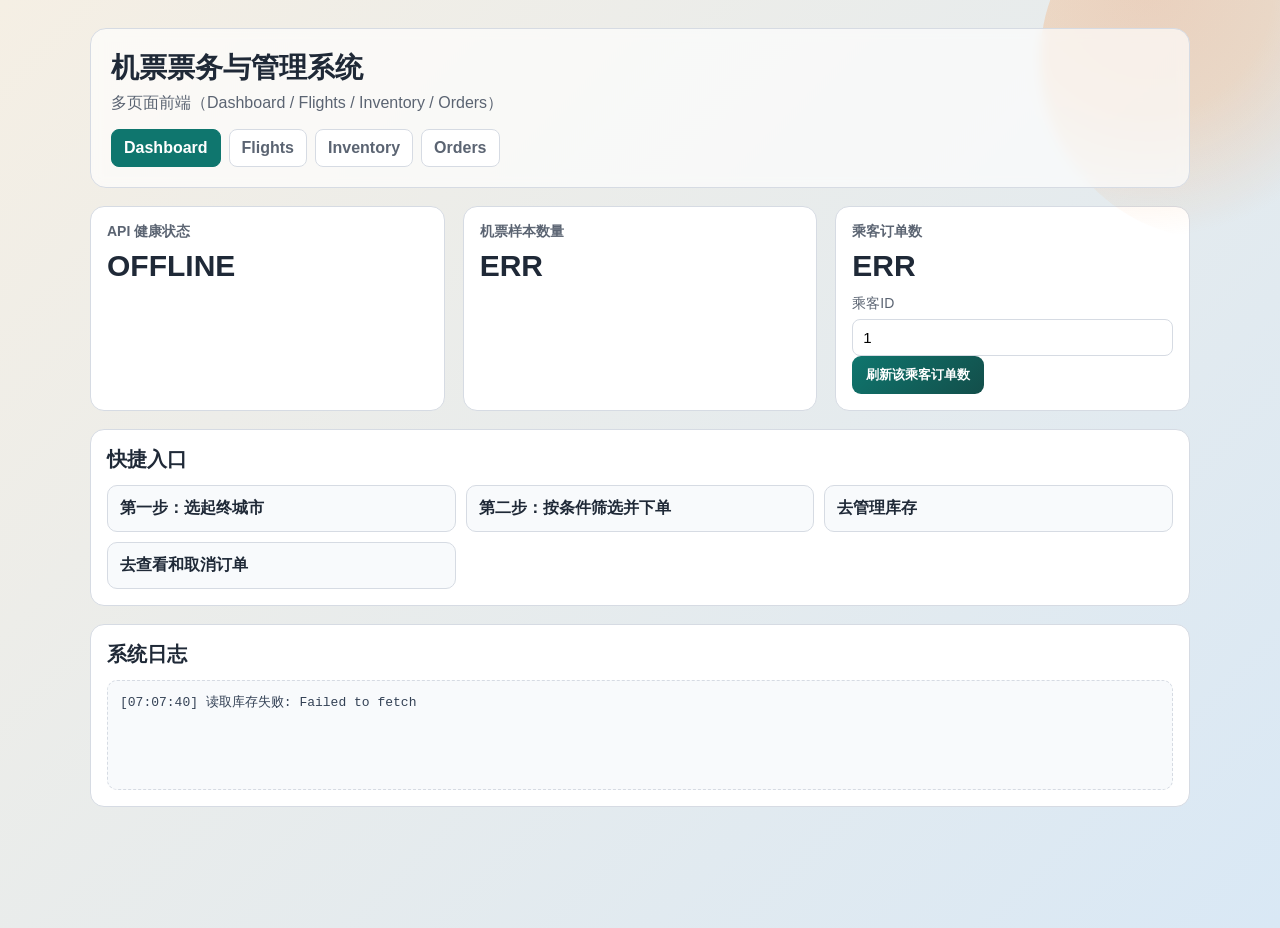
==== client/index.html @ 11f736d2 "order" ====
﻿<!doctype html>
<html lang="zh-CN">
  <head>
    <meta charset="UTF-8" />
    <meta name="viewport" content="width=device-width, initial-scale=1.0" />
    <title>票务系统 - Dashboard</title>
    <link rel="stylesheet" href="./style.css" />
  </head>
  <body>
    <div class="bg-shape"></div>
    <main class="page">
      <header class="hero">
        <h1>机票票务与管理系统</h1>
        <p>多页面前端（Dashboard / Flights / Inventory / Orders）</p>
        <nav class="top-nav">
          <a class="nav-link active" href="./index.html">Dashboard</a>
          <a class="nav-link" href="./flights.html">Flights</a>
          <a class="nav-link" href="./inventory.html">Inventory</a>
          <a class="nav-link" href="./orders.html">Orders</a>
        </nav>
      </header>

      <section class="grid cards">
        <article class="panel stat">
          <h3>API 健康状态</h3>
          <p id="api-status" class="big">检测中...</p>
        </article>
        <article class="panel stat">
          <h3>机票样本数量</h3>
          <p id="inv-count" class="big">-</p>
        </article>
        <article class="panel stat">
          <h3>乘客订单数</h3>
          <p id="order-count" class="big">-</p>
          <label>乘客ID <input id="passenger-id" type="number" value="1" min="1" /></label>
          <button id="btn-orders" type="button">刷新该乘客订单数</button>
        </article>
      </section>

      <section class="panel">
        <h2>快捷入口</h2>
        <div class="quick-actions">
          <a class="action-link" href="./flights.html">第一步：选起终城市</a>
          <a class="action-link" href="./ticket-select.html">第二步：按条件筛选并下单</a>
          <a class="action-link" href="./inventory.html">去管理库存</a>
          <a class="action-link" href="./orders.html">去查看和取消订单</a>
        </div>
      </section>

      <section class="panel">
        <h2>系统日志</h2>
        <pre id="log" class="log-box">等待操作...</pre>
      </section>
    </main>

    <script type="module" src="./js/dashboard.js"></script>
  </body>
</html>
---- client/style.css ----
:root {
  --bg-1: #f5efe4;
  --bg-2: #d9e8f5;
  --panel: #ffffff;
  --ink: #1f2937;
  --muted: #5b6472;
  --line: #d6dbe3;
  --accent: #0f766e;
  --accent-2: #134e4a;
}

* {
  box-sizing: border-box;
}

body {
  margin: 0;
  font-family: "Segoe UI", "Microsoft YaHei", sans-serif;
  color: var(--ink);
  background: linear-gradient(135deg, var(--bg-1), var(--bg-2));
  min-height: 100vh;
}

.bg-shape {
  position: fixed;
  right: -120px;
  top: -120px;
  width: 360px;
  height: 360px;
  border-radius: 50%;
  background: radial-gradient(circle at 30% 30%, #f97316, #fb923c, transparent 70%);
  opacity: 0.22;
  pointer-events: none;
}

.page {
  width: min(1100px, 92vw);
  margin: 28px auto;
  display: grid;
  gap: 18px;
}

.hero {
  background: rgba(255, 255, 255, 0.65);
  backdrop-filter: blur(6px);
  border: 1px solid var(--line);
  border-radius: 16px;
  padding: 20px;
}

.hero h1 {
  margin: 0 0 6px;
  font-size: 28px;
}

.hero p {
  margin: 0;
  color: var(--muted);
}

.panel {
  background: var(--panel);
  border: 1px solid var(--line);
  border-radius: 14px;
  padding: 16px;
}

.panel h2 {
  margin: 0 0 12px;
  font-size: 20px;
}

.panel-title-row {
  display: flex;
  align-items: center;
  justify-content: space-between;
  gap: 10px;
  margin-bottom: 10px;
}

.grid {
  display: grid;
  gap: 18px;
  grid-template-columns: repeat(2, minmax(0, 1fr));
}

.form {
  display: grid;
  gap: 10px;
}

.form-inline {
  display: flex;
  flex-wrap: wrap;
  align-items: end;
  gap: 10px;
}

label {
  display: grid;
  gap: 6px;
  font-size: 14px;
  color: var(--muted);
}

input {
  width: 100%;
  border: 1px solid var(--line);
  border-radius: 8px;
  padding: 9px 10px;
  font-size: 15px;
  outline: none;
}

input:focus {
  border-color: var(--accent);
  box-shadow: 0 0 0 3px rgba(15, 118, 110, 0.15);
}

button {
  border: 0;
  border-radius: 9px;
  background: linear-gradient(135deg, var(--accent), var(--accent-2));
  color: #fff;
  padding: 10px 14px;
  font-weight: 600;
  cursor: pointer;
}

button:hover {
  filter: brightness(1.06);
}

.table-wrap {
  overflow: auto;
}

table {
  width: 100%;
  border-collapse: collapse;
}

th,
td {
  border-bottom: 1px solid var(--line);
  text-align: left;
  padding: 10px 8px;
  font-size: 14px;
}

.log-box {
  margin: 0;
  min-height: 110px;
  padding: 12px;
  border-radius: 10px;
  border: 1px dashed var(--line);
  background: #f8fafc;
  color: #334155;
  white-space: pre-wrap;
}

@media (max-width: 900px) {
  .grid {
    grid-template-columns: 1fr;
  }
}
  
.hidden {
  display: none !important;
}

.hero-top {
  display: flex;
  justify-content: space-between;
  align-items: center;
  flex-wrap: wrap;
  gap: 10px;
}

.user-context label {
  display: flex;
  align-items: center;
  gap: 8px;
  font-weight: bold;
  color: var(--ink);
}

.user-context input {
  width: 80px;
  padding: 6px;
  font-size: 16px;
}

.top-nav {
  margin-top: 15px;
  display: flex;
  gap: 8px;
  flex-wrap: wrap;
}

.nav-btn {
  background: transparent;
  color: var(--muted);
  border: 1px solid var(--line);
  border-radius: 8px;
  background-color: var(--panel);
}

.nav-btn.active {
  background: var(--accent);
  color: #fff;
  border-color: var(--accent);
}

.nav-link {
  text-decoration: none;
  color: var(--muted);
  border: 1px solid var(--line);
  border-radius: 8px;
  background: #fff;
  padding: 9px 12px;
  font-weight: 600;
}

.nav-link.active {
  background: var(--accent);
  border-color: var(--accent);
  color: #fff;
}

.cards {
  grid-template-columns: repeat(3, minmax(0, 1fr));
}

.stat h3 {
  margin: 0;
  font-size: 14px;
  color: var(--muted);
}

.big {
  margin: 8px 0 12px;
  font-size: 30px;
  font-weight: 700;
}

.quick-actions {
  display: grid;
  grid-template-columns: repeat(3, minmax(0, 1fr));
  gap: 10px;
}

.action-link {
  display: block;
  text-decoration: none;
  border: 1px solid var(--line);
  border-radius: 10px;
  padding: 12px;
  color: var(--ink);
  background: #f8fafc;
  font-weight: 600;
}

.action-link:hover {
  border-color: var(--accent);
  color: var(--accent-2);
}

.inline-fields {
  display: flex;
  flex-wrap: wrap;
  gap: 10px;
  align-items: end;
}

.inline-fields > label {
  min-width: 180px;
}

.mini-btn {
  padding: 6px 9px;
  font-size: 12px;
  margin-right: 6px;
}

.date-tabs {
  display: flex;
  gap: 8px;
  flex-wrap: wrap;
  margin-bottom: 12px;
}

.date-tab {
  border: 1px solid var(--line);
  background: #fff;
  color: var(--ink);
  border-radius: 8px;
  padding: 8px 10px;
  cursor: pointer;
  font-weight: 600;
}

.date-tab.active {
  background: var(--accent);
  border-color: var(--accent);
  color: #fff;
}

@media (max-width: 900px) {
  .cards,
  .quick-actions {
    grid-template-columns: 1fr;
  }
}
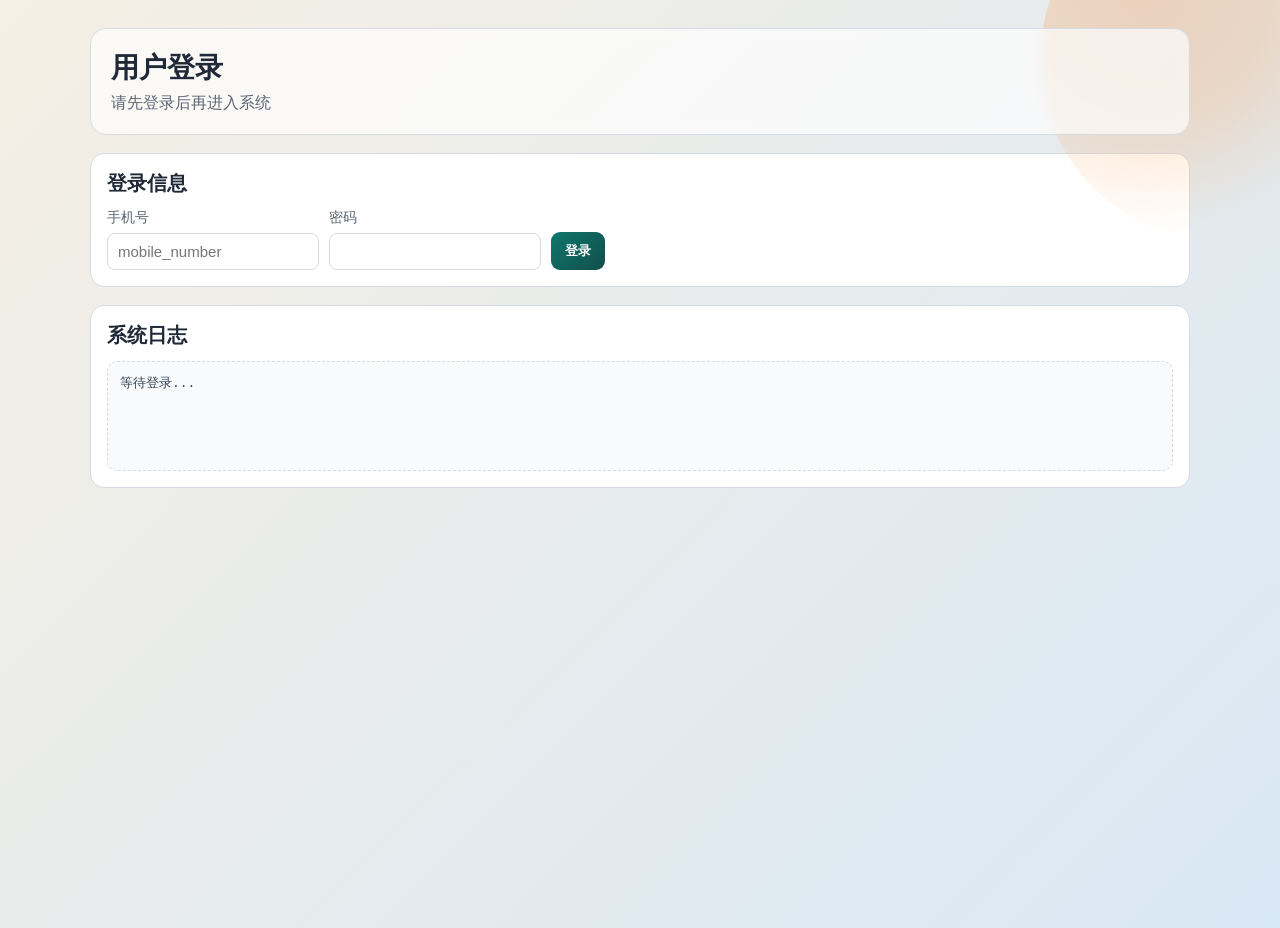
==== commit 66a1c71c: "增加登录" ====
--- a/client/index.html
+++ b/client/index.html
@@ -12,6 +12,7 @@
       <header class="hero">
         <h1>机票票务与管理系统</h1>
         <p>多页面前端（Dashboard / Flights / Inventory / Orders）</p>
+        <p>当前登录用户: <strong id="current-passenger">-</strong> <button id="btn-logout" type="button">退出登录</button></p>
         <nav class="top-nav">
           <a class="nav-link active" href="./index.html">Dashboard</a>
           <a class="nav-link" href="./flights.html">Flights</a>
@@ -32,8 +33,7 @@
         <article class="panel stat">
           <h3>乘客订单数</h3>
           <p id="order-count" class="big">-</p>
-          <label>乘客ID <input id="passenger-id" type="number" value="1" min="1" /></label>
-          <button id="btn-orders" type="button">刷新该乘客订单数</button>
+          <p>自动展示当前登录用户订单数</p>
         </article>
       </section>
 
